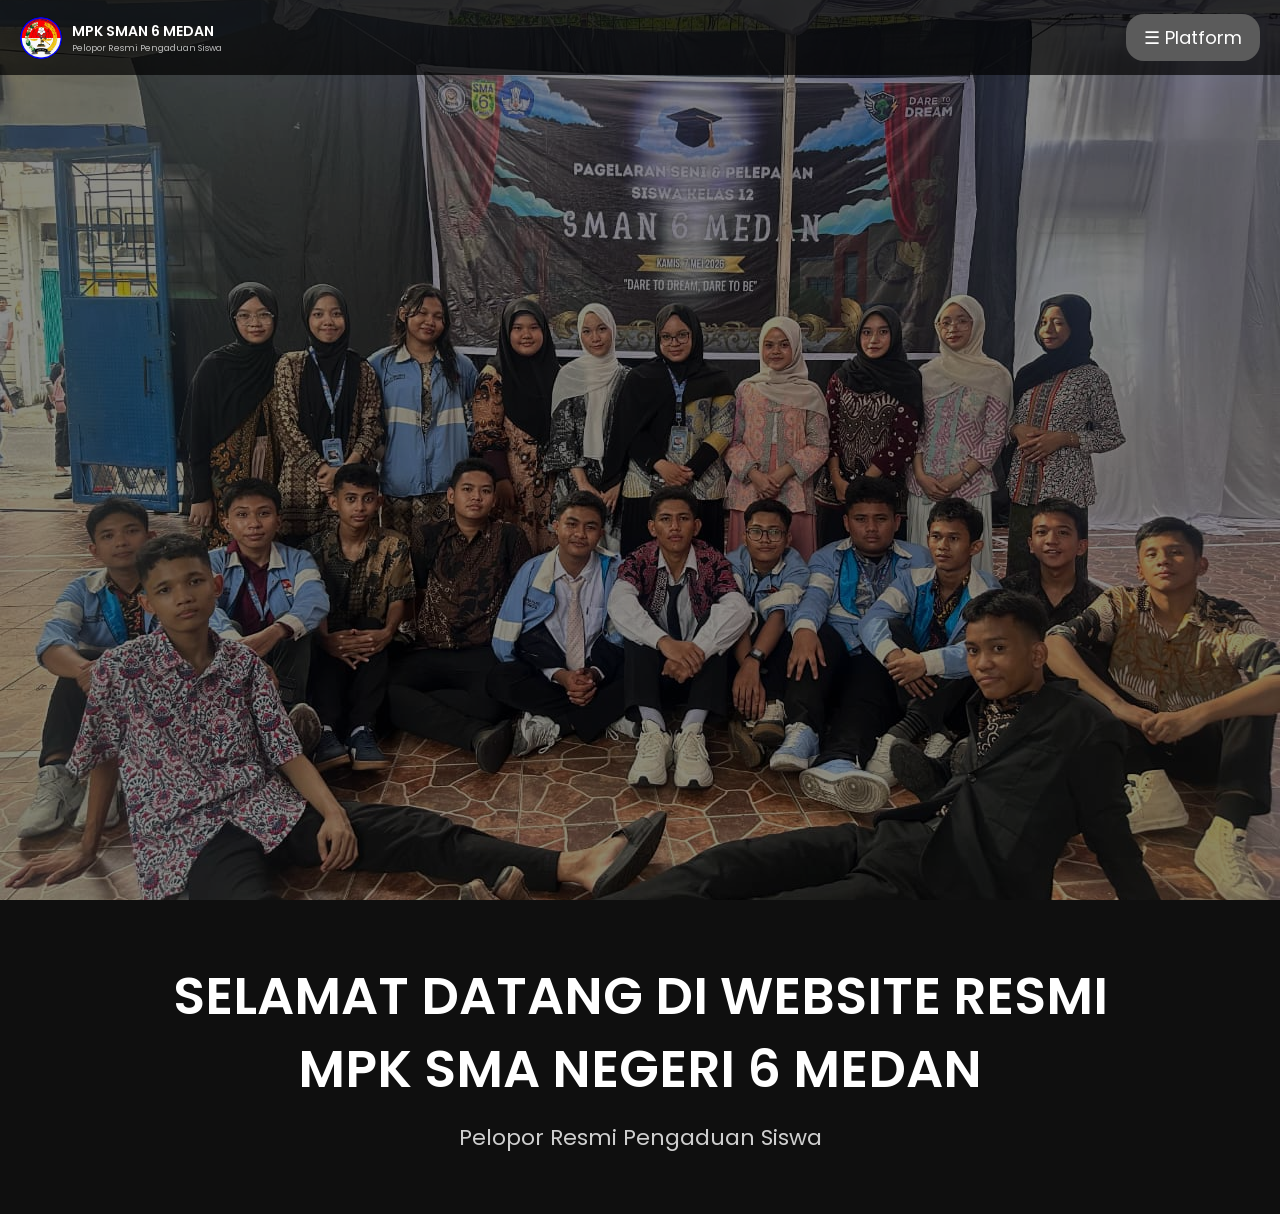
==== index.html @ a62c3493 "Add files via upload" ====
<!DOCTYPE html>
<html lang="id">
<head>
  <meta charset="UTF-8">
  <meta name="viewport" content="width=device-width, initial-scale=1.0">

  <title>MPK SMAN 6 MEDAN</title>

  <link rel="stylesheet" href="style.css">

  <link href="https://fonts.googleapis.com/css2?family=Poppins:wght@300;400;500;600;700&display=swap" rel="stylesheet">
</head>
<body>

<!-- NAVBAR -->
<header class="navbar">

  <div class="logo-area">

    <img src="assets/logo.png" class="logo">

    <div>
      <h1>MPK SMAN 6 MEDAN</h1>
      <p>Pelopor Resmi Pengaduan Siswa</p>
    </div>

  </div>

  <div class="menu-toggle" onclick="toggleMenu()">
    ☰ Platform
  </div>

</header>

<!-- SIDEBAR -->
<div class="sidebar" id="sidebar">

  <a href="index.html" class="active">🏠 Beranda</a>

  <a href="pages/komisia.html">✦ Komisi A</a>

  <a href="pages/komisib.html">✦ Komisi B</a>

  <a href="pages/komisic.html">✦ Komisi C</a>

</div>

<!-- HERO -->
<section class="hero">

  <img src="assets/hero.jpg" class="hero-img">

</section>

<!-- TEXT -->
<section class="home-text">

  <h2>
    SELAMAT DATANG DI WEBSITE RESMI <br>
    MPK SMA NEGERI 6 MEDAN
  </h2>

  <p>
    Pelopor Resmi Pengaduan Siswa
  </p>

</section>

<script src="script.js"></script>

</body>
</html>
---- style.css ----
*{
    margin:0;
    padding:0;
    box-sizing:border-box;
    font-family:'Poppins',sans-serif;
}

body{
    background:#0f0f0f;
    color:white;
    overflow-x:hidden;
}

/* NAVBAR */

.navbar{
    width:100%;
    height:75px;

    background:rgba(0,0,0,0.7);

    position:fixed;
    top:0;
    left:0;

    display:flex;
    justify-content:space-between;
    align-items:center;

    padding:0 20px;

    z-index:999;
}

.logo-area{
    display:flex;
    align-items:center;
    gap:10px;
}

.logo{
    width:42px;
    height:42px;

    border-radius:50%;
}

.logo-area h1{
    font-size:14px;
    font-weight:600;
}

.logo-area p{
    font-size:9px;
    opacity:0.7;
}

/* MENU */

.menu-toggle{
    background:#5b5b5b;

    padding:10px 18px;

    border-radius:18px;

    font-size:18px;

    cursor:pointer;
}

/* SIDEBAR */

.sidebar{
    position:fixed;

    top:0;
    right:-300px;

    width:280px;
    height:100vh;

    background:#575757;

    padding-top:90px;

    transition:0.4s;

    z-index:1000;
}

.sidebar.active{
    right:0;
}

.sidebar a{
    display:block;

    color:white;
    text-decoration:none;

    font-size:22px;

    padding:15px 24px;

    margin:10px;

    border-radius:25px;
}

.sidebar a.active{
    background:#a0949d;
}

/* HERO */

.hero{
    width:100%;
    height:100vh;
}

.hero-img{
    width:100%;
    height:100%;

    object-fit:cover;

    filter:brightness(55%);
}

/* KOMISI */

.container{
    padding:110px 30px 30px;
}

.komisi-wrapper{
    display:flex;
    gap:20px;
}

.komisi-kiri{
    width:35%;

    background:white;

    color:black;

    padding:20px;
}

.komisi-kiri h2{
    font-size:60px;

    color:#1d2558;
}

.komisi-kiri p{
    font-size:22px;

    margin-bottom:15px;
}

.foto-komisi{
    width:100%;
    height:450px;

    object-fit:cover;
}

.komisi-kanan{
    width:65%;

    background:white;

    color:black;

    padding:30px;
}

.komisi-kanan p{
    font-size:24px;

    line-height:1.8;
}

.komisi-kanan h3{
    margin-top:20px;

    font-size:32px;

    color:#1d2558;
}

.komisi-kanan ul{
    padding-left:28px;

    margin-top:15px;
}

.komisi-kanan li{
    font-size:22px;

    margin-bottom:10px;

    line-height:1.7;
}

/* HOME TEXT */

.home-text{
    padding:60px 20px;

    text-align:center;

    background:#0f0f0f;

    color:white;
}

.home-text h2{
    font-size:52px;

    line-height:1.4;

    margin-bottom:15px;

    font-weight:600;
}

.home-text p{
    font-size:22px;

    opacity:0.8;
}

/* MOBILE */

@media(max-width:768px){

    .komisi-wrapper{
        flex-direction:column;
    }

    .komisi-kiri,
    .komisi-kanan{
        width:100%;
    }

    .komisi-kiri h2{
        font-size:42px;
    }

    .komisi-kanan p,
    .komisi-kanan li{
        font-size:18px;
    }

}
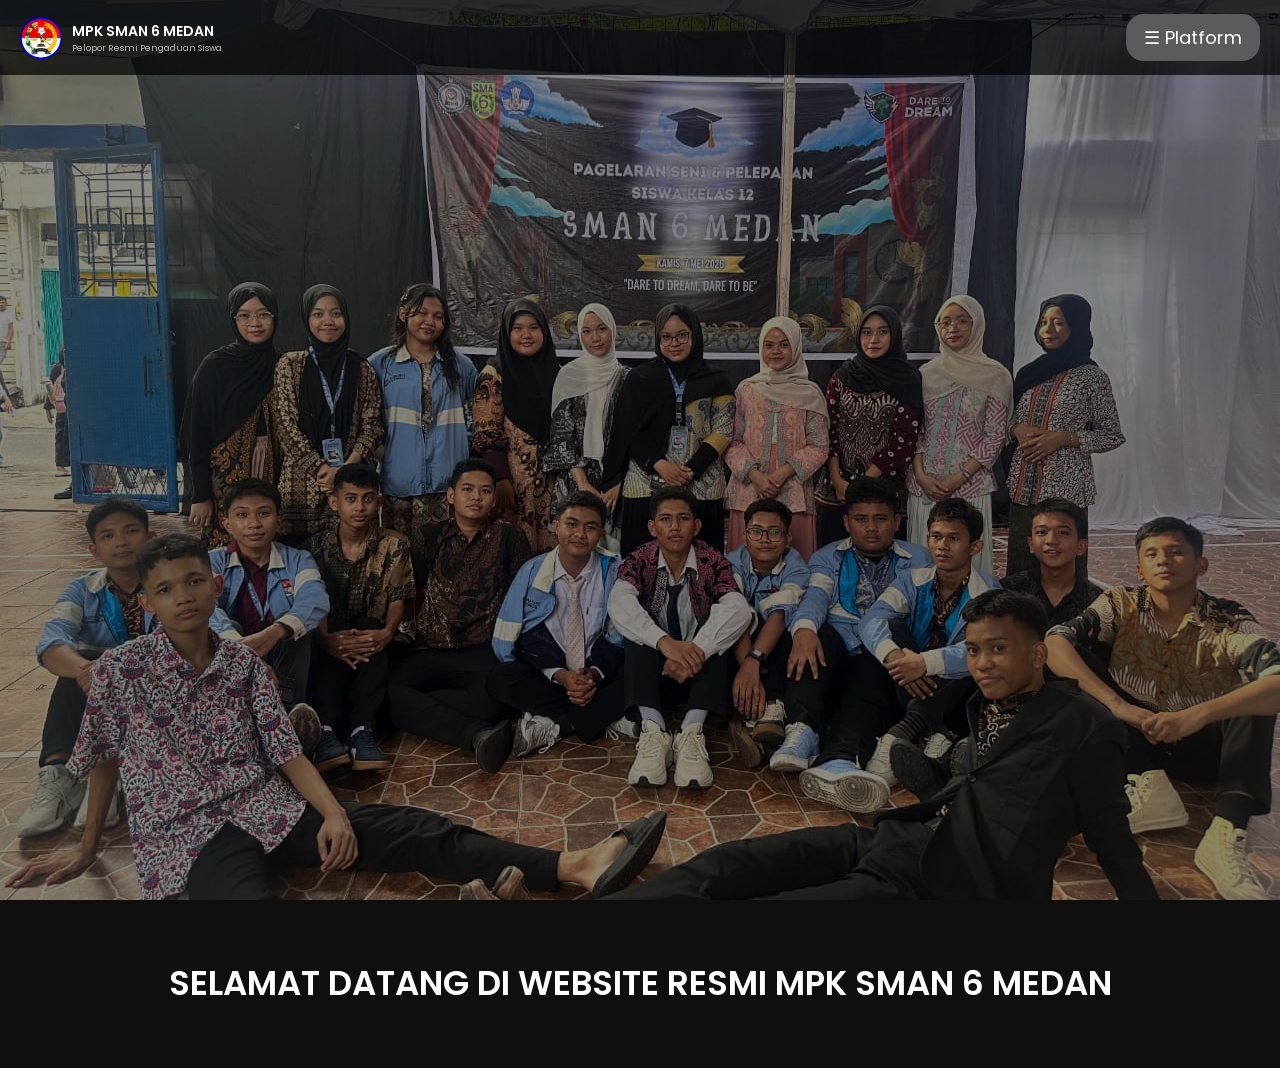
==== commit c81eafb4: "Add files via upload" ====
--- a/index.html
+++ b/index.html
@@ -56,13 +56,8 @@
 <section class="home-text">
 
   <h2>
-    SELAMAT DATANG DI WEBSITE RESMI <br>
-    MPK SMA NEGERI 6 MEDAN
+    SELAMAT DATANG DI WEBSITE RESMI MPK SMAN 6 MEDAN
   </h2>
-
-  <p>
-    Pelopor Resmi Pengaduan Siswa
-  </p>
 
 </section>
 
--- a/style.css
+++ b/style.css
@@ -219,13 +219,11 @@
 }
 
 .home-text h2{
-    font-size:52px;
+    font-size:34px;
+
+    font-weight:600;
 
     line-height:1.4;
-
-    margin-bottom:15px;
-
-    font-weight:600;
 }
 
 .home-text p{
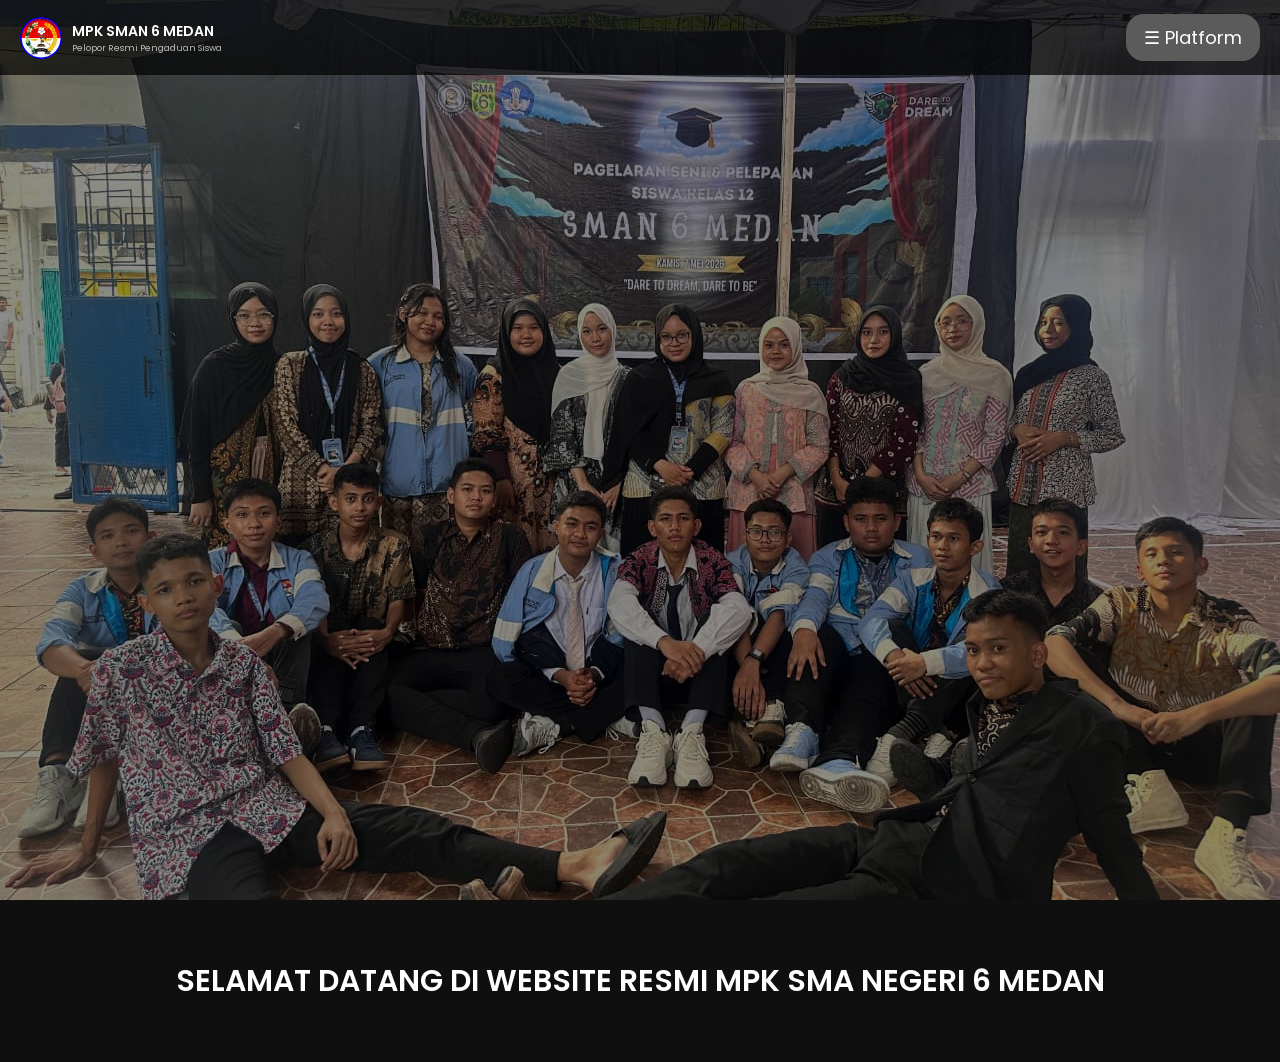
==== commit 5f4ea70c: "Update index.html" ====
--- a/index.html
+++ b/index.html
@@ -56,7 +56,7 @@
 <section class="home-text">
 
   <h2>
-    SELAMAT DATANG DI WEBSITE RESMI MPK SMAN 6 MEDAN
+    SELAMAT DATANG DI WEBSITE RESMI MPK SMA NEGERI 6 MEDAN
   </h2>
 
 </section>
@@ -64,4 +64,4 @@
 <script src="script.js"></script>
 
 </body>
-</html>+</html>
--- a/style.css
+++ b/style.css
@@ -219,7 +219,7 @@
 }
 
 .home-text h2{
-    font-size:34px;
+    font-size:30px;
 
     font-weight:600;
 
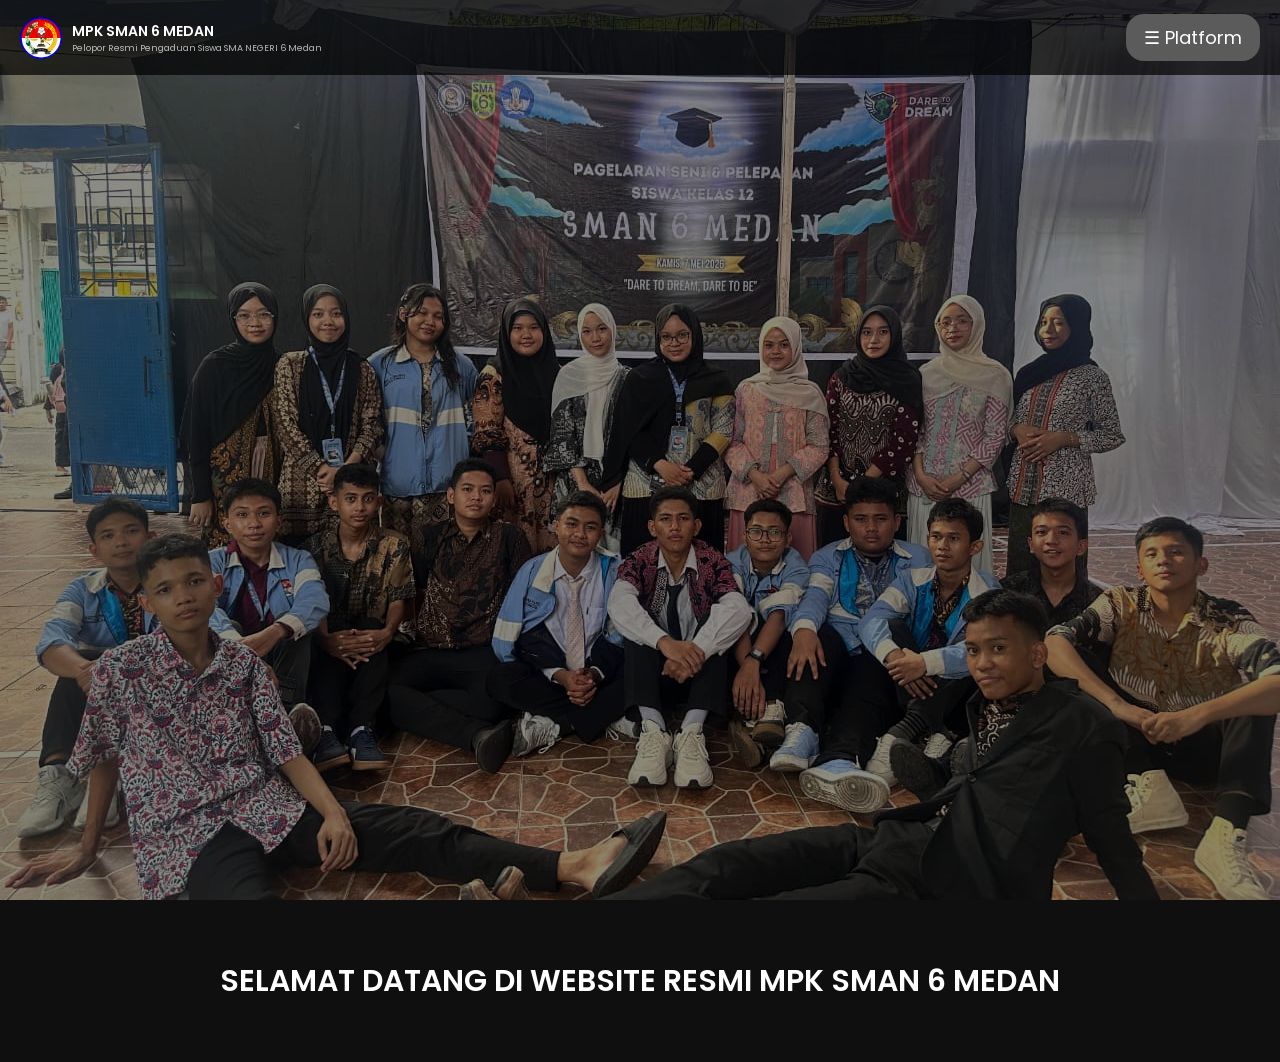
==== commit eeab120f: "Add files via upload" ====
--- a/index.html
+++ b/index.html
@@ -21,7 +21,7 @@
 
     <div>
       <h1>MPK SMAN 6 MEDAN</h1>
-      <p>Pelopor Resmi Pengaduan Siswa</p>
+      <p>Pelopor Resmi Pengaduan Siswa SMA NEGERI 6 Medan</p>
     </div>
 
   </div>
@@ -56,7 +56,7 @@
 <section class="home-text">
 
   <h2>
-    SELAMAT DATANG DI WEBSITE RESMI MPK SMA NEGERI 6 MEDAN
+    SELAMAT DATANG DI WEBSITE RESMI MPK SMAN 6 MEDAN
   </h2>
 
 </section>
@@ -64,4 +64,4 @@
 <script src="script.js"></script>
 
 </body>
-</html>
+</html>
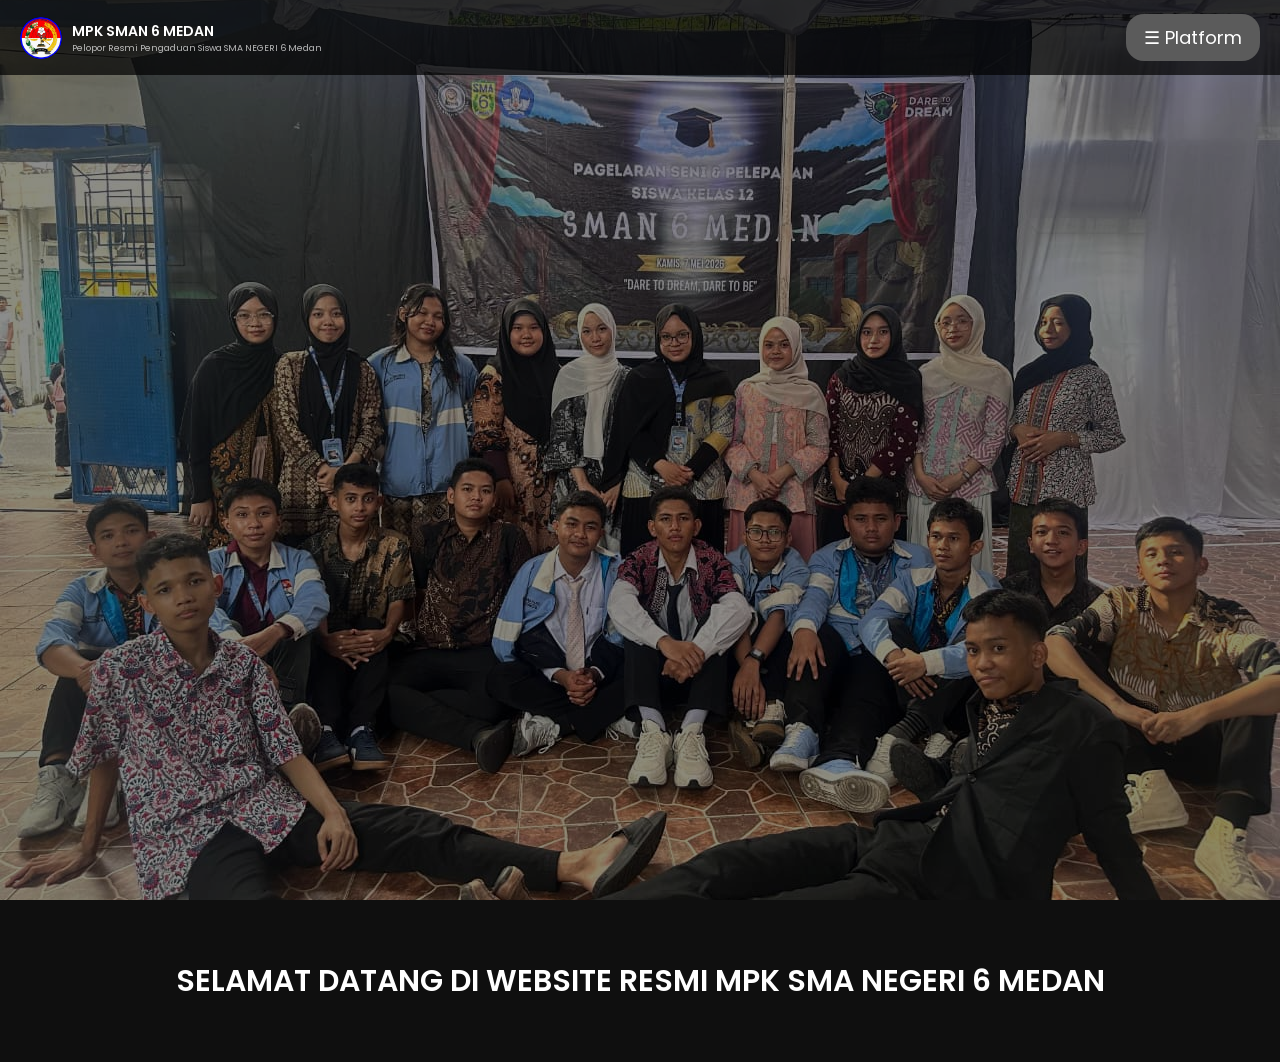
==== commit 7a66387a: "Add files via upload" ====
--- a/index.html
+++ b/index.html
@@ -56,7 +56,7 @@
 <section class="home-text">
 
   <h2>
-    SELAMAT DATANG DI WEBSITE RESMI MPK SMAN 6 MEDAN
+    SELAMAT DATANG DI WEBSITE RESMI MPK SMA NEGERI 6 MEDAN
   </h2>
 
 </section>
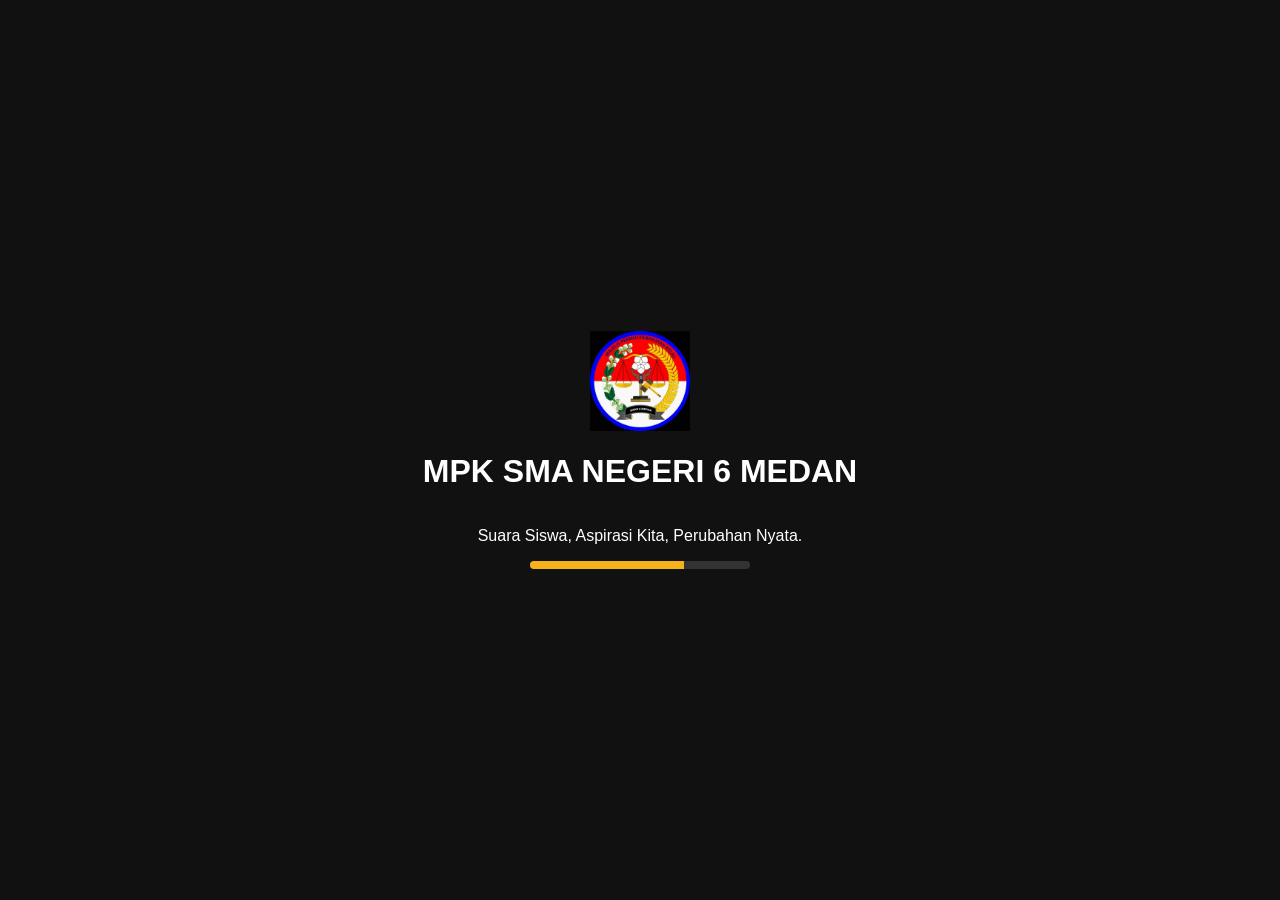
==== commit 6b0c80f5: "Rename intro.html to index.html" ====
--- a/index.html
+++ b/index.html
@@ -1,67 +1,29 @@
-<!DOCTYPE html>
-<html lang="id">
-<head>
-  <meta charset="UTF-8">
-  <meta name="viewport" content="width=device-width, initial-scale=1.0">
-
-  <title>MPK SMAN 6 MEDAN</title>
-
-  <link rel="stylesheet" href="style.css">
-
-  <link href="https://fonts.googleapis.com/css2?family=Poppins:wght@300;400;500;600;700&display=swap" rel="stylesheet">
-</head>
-<body>
-
-<!-- NAVBAR -->
-<header class="navbar">
-
-  <div class="logo-area">
-
-    <img src="assets/logo.png" class="logo">
-
-    <div>
-      <h1>MPK SMAN 6 MEDAN</h1>
-      <p>Pelopor Resmi Pengaduan Siswa SMA NEGERI 6 Medan</p>
-    </div>
-
-  </div>
-
-  <div class="menu-toggle" onclick="toggleMenu()">
-    ☰ Platform
-  </div>
-
-</header>
-
-<!-- SIDEBAR -->
-<div class="sidebar" id="sidebar">
-
-  <a href="index.html" class="active">🏠 Beranda</a>
-
-  <a href="pages/komisia.html">✦ Komisi A</a>
-
-  <a href="pages/komisib.html">✦ Komisi B</a>
-
-  <a href="pages/komisic.html">✦ Komisi C</a>
-
-</div>
-
-<!-- HERO -->
-<section class="hero">
-
-  <img src="assets/hero.jpg" class="hero-img">
-
-</section>
-
-<!-- TEXT -->
-<section class="home-text">
-
-  <h2>
-    SELAMAT DATANG DI WEBSITE RESMI MPK SMA NEGERI 6 MEDAN
-  </h2>
-
-</section>
-
-<script src="script.js"></script>
-
-</body>
-</html>+<!DOCTYPE html>
+<html lang="id">
+<head>
+<meta charset="UTF-8">
+<meta name="viewport" content="width=device-width,initial-scale=1">
+<title>MPK SMAN 6 Medan</title>
+<link rel="stylesheet" href="intro.css">
+</head>
+<body>
+<div class="screen active" id="s1">
+<img src="assets/logo.png" class="logo">
+<h1>MPK SMA NEGERI 6 MEDAN</h1>
+<p>Suara Siswa, Aspirasi Kita, Perubahan Nyata.</p>
+<div class="bar"><span></span></div>
+</div>
+
+<div class="screen" id="s2">
+<h2>Perangkat Anda terdeteksi</h2>
+<div class="card">
+📱 <b>Mobile</b><br><br>
+<button onclick="next()">Lanjutkan</button>
+<hr>
+<a href="index.html">Gunakan Desktop Version</a>
+</div>
+</div>
+
+<script src="intro.js"></script>
+</body>
+</html>
--- a/intro.css
+++ b/intro.css
@@ -0,0 +1,10 @@
+
+body{margin:0;background:#111;color:#fff;font-family:Arial,sans-serif}
+.screen{display:none;height:100vh;align-items:center;justify-content:center;flex-direction:column}
+.active{display:flex}
+.logo{width:100px}
+.bar{width:220px;height:8px;background:#333;border-radius:10px;overflow:hidden}
+.bar span{display:block;width:70%;height:100%;background:#f6b21a;animation:load 2s}
+.card{background:#1f1f1f;padding:30px;border-radius:18px;text-align:center}
+button{padding:12px 24px;border:0;border-radius:10px;background:#f6b21a;font-weight:bold}
+@keyframes load{from{width:0}to{width:100%}}
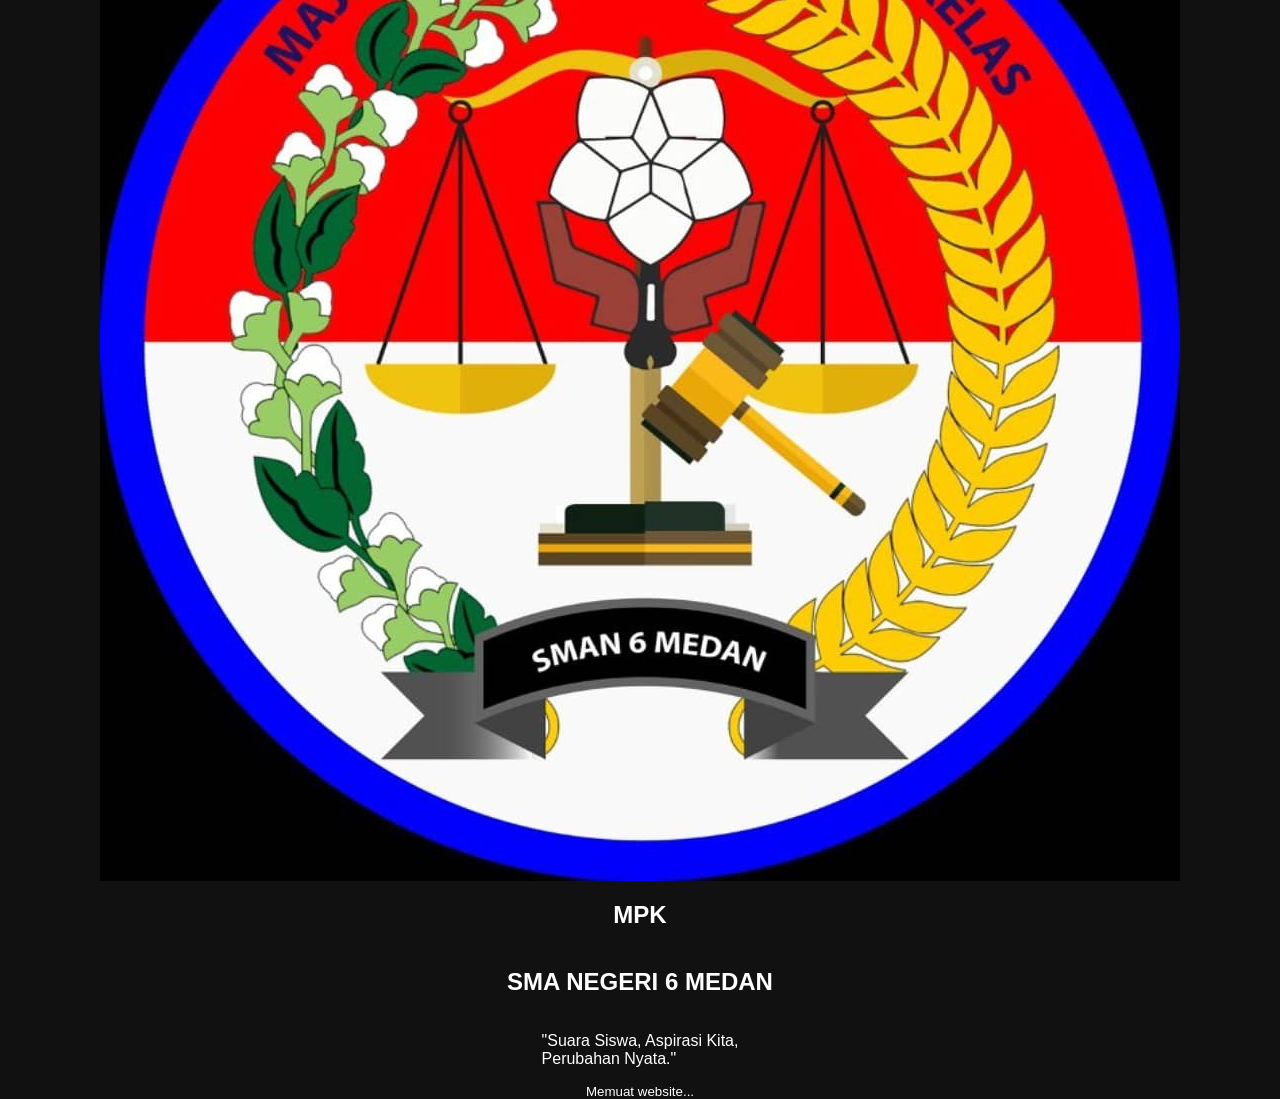
==== commit e7e3b8a1: "Update index.html" ====
--- a/index.html
+++ b/index.html
@@ -1,29 +1,57 @@
 <!DOCTYPE html>
 <html lang="id">
 <head>
-<meta charset="UTF-8">
-<meta name="viewport" content="width=device-width,initial-scale=1">
-<title>MPK SMAN 6 Medan</title>
-<link rel="stylesheet" href="intro.css">
+  <meta charset="UTF-8">
+  <meta name="viewport" content="width=device-width, initial-scale=1.0">
+  <title>MPK SMAN 6 MEDAN</title>
+  <link rel="stylesheet" href="intro.css">
 </head>
 <body>
-<div class="screen active" id="s1">
-<img src="assets/logo.png" class="logo">
-<h1>MPK SMA NEGERI 6 MEDAN</h1>
-<p>Suara Siswa, Aspirasi Kita, Perubahan Nyata.</p>
-<div class="bar"><span></span></div>
-</div>
 
-<div class="screen" id="s2">
-<h2>Perangkat Anda terdeteksi</h2>
-<div class="card">
-📱 <b>Mobile</b><br><br>
-<button onclick="next()">Lanjutkan</button>
-<hr>
-<a href="index.html">Gunakan Desktop Version</a>
-</div>
-</div>
+  <main class="intro">
 
-<script src="intro.js"></script>
+    <section class="screen active" id="splashScreen">
+      <img src="assets/logo.png" class="intro-logo" alt="Logo MPK">
+      <h1>MPK</h1>
+      <h2>SMA NEGERI 6 MEDAN</h2>
+      <div class="line"></div>
+      <p>"Suara Siswa, Aspirasi Kita,<br>Perubahan Nyata."</p>
+      <div class="loading-bar"><span></span></div>
+      <small>Memuat website...</small>
+    </section>
+
+    <section class="screen" id="chooseScreen">
+      <img src="assets/logo.png" class="small-logo" alt="Logo MPK">
+      <h2>Pilih Tampilan Website</h2>
+      <p class="desc">Silakan pilih tampilan yang ingin digunakan.</p>
+
+      <div class="choice-wrap">
+        <button class="choice active" data-mode="mobile" onclick="selectMode('mobile')">
+          <span>📱</span>
+          <b>Mobile</b>
+        </button>
+
+        <button class="choice" data-mode="desktop" onclick="selectMode('desktop')">
+          <span>🖥️</span>
+          <b>Desktop</b>
+        </button>
+      </div>
+
+      <button class="continue-btn" onclick="continueWebsite()">
+        Lanjutkan →
+      </button>
+    </section>
+
+    <section class="screen" id="loadingScreen">
+      <div class="circle">⚙️</div>
+      <h2>Mengoptimalkan tampilan...</h2>
+      <p id="loadingText">Mohon tunggu sebentar.</p>
+      <div class="loading-bar wide"><span></span></div>
+    </section>
+
+  </main>
+
+  <script src="intro.js"></script>
 </body>
 </html>
+
